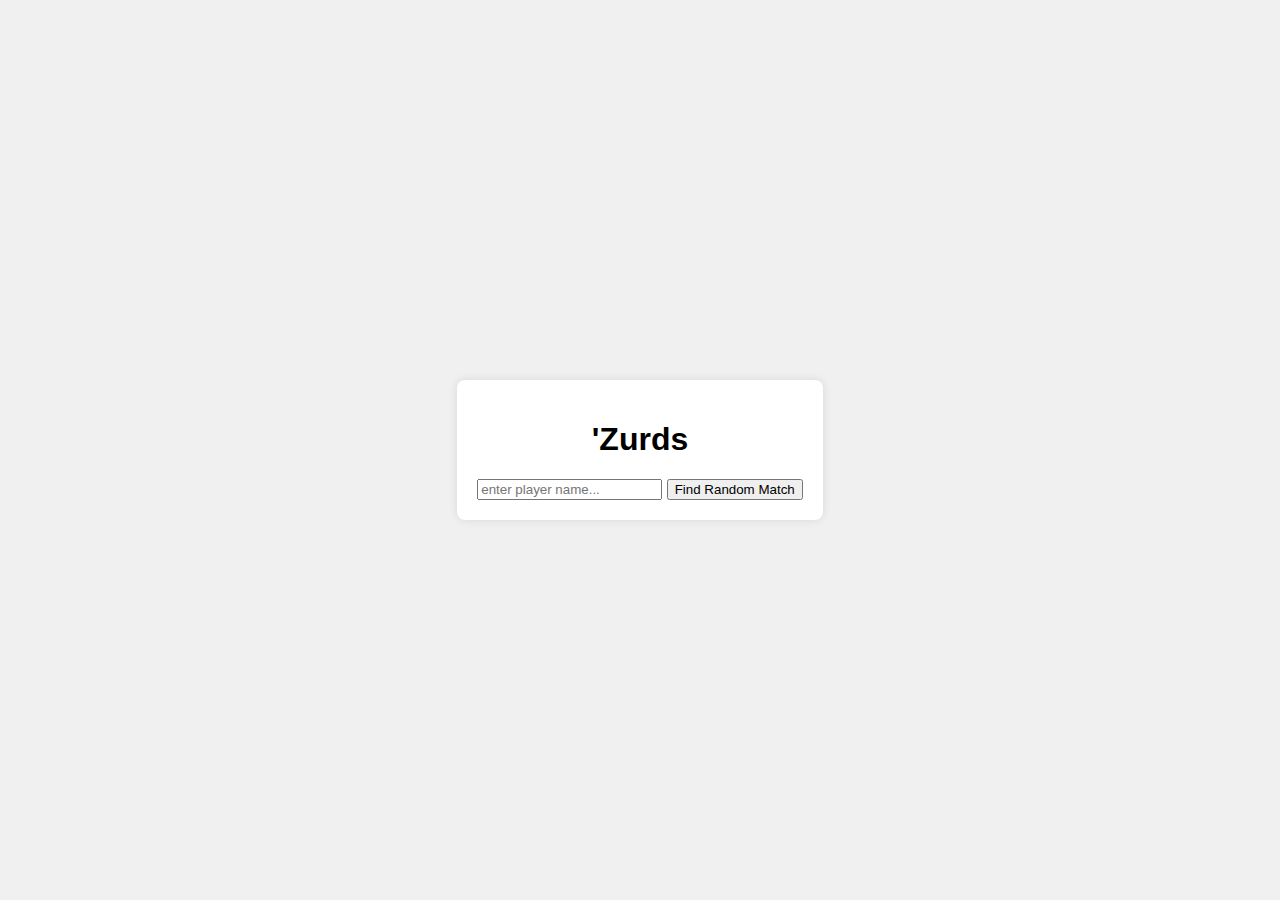
==== res/index.html @ 7b51bea3 "initial commit" ====
<!DOCTYPE html>
<html lang="en">
<head>
    <meta charset="UTF-8">
    <meta name="viewport" content="width=device-width, initial-scale=1.0">
    <title>Player Name Input</title>
    <link rel="stylesheet" href="styles.css">
</head>
<body>
    <div class="container">
        <h1>'Zurds</h1>
        <input type="text" id="player-name" placeholder="enter player name...">
        <button id="find-random-match">Find Random Match</button>
    </div>
    <script src="script.js"></script>
</body>
</html>
---- res/styles.css ----
body {
    font-family: Arial, sans-serif;
    display: flex;
    justify-content: center;
    align-items: center;
    height: 100vh;
    margin: 0;
    background-color: #f0f0f0;
}

.container {
    text-align: center;
    background-color: white;
    padding: 20px;
    border-radius: 8px;
    box-shadow: 0 0 10px rgba(0, 0, 0, 0.1);
}

label {
    display: block;
    margin-bottom: 10px;
    font-size: 18px;
}

#playerName {
    width: 300px;
    padding: 10px;
    font-size: 16px;
    border: 1px solid #ccc;
    border-radius: 4px;
}

#findMatch {
    padding: 10px 20px;
    font-size: 16px;
    background-color: #4CAF50;
    color: white;
    border: none;
    border-radius: 4px;
    cursor: pointer;
}

#findMatch:hover {
    background-color: #45a049;
}
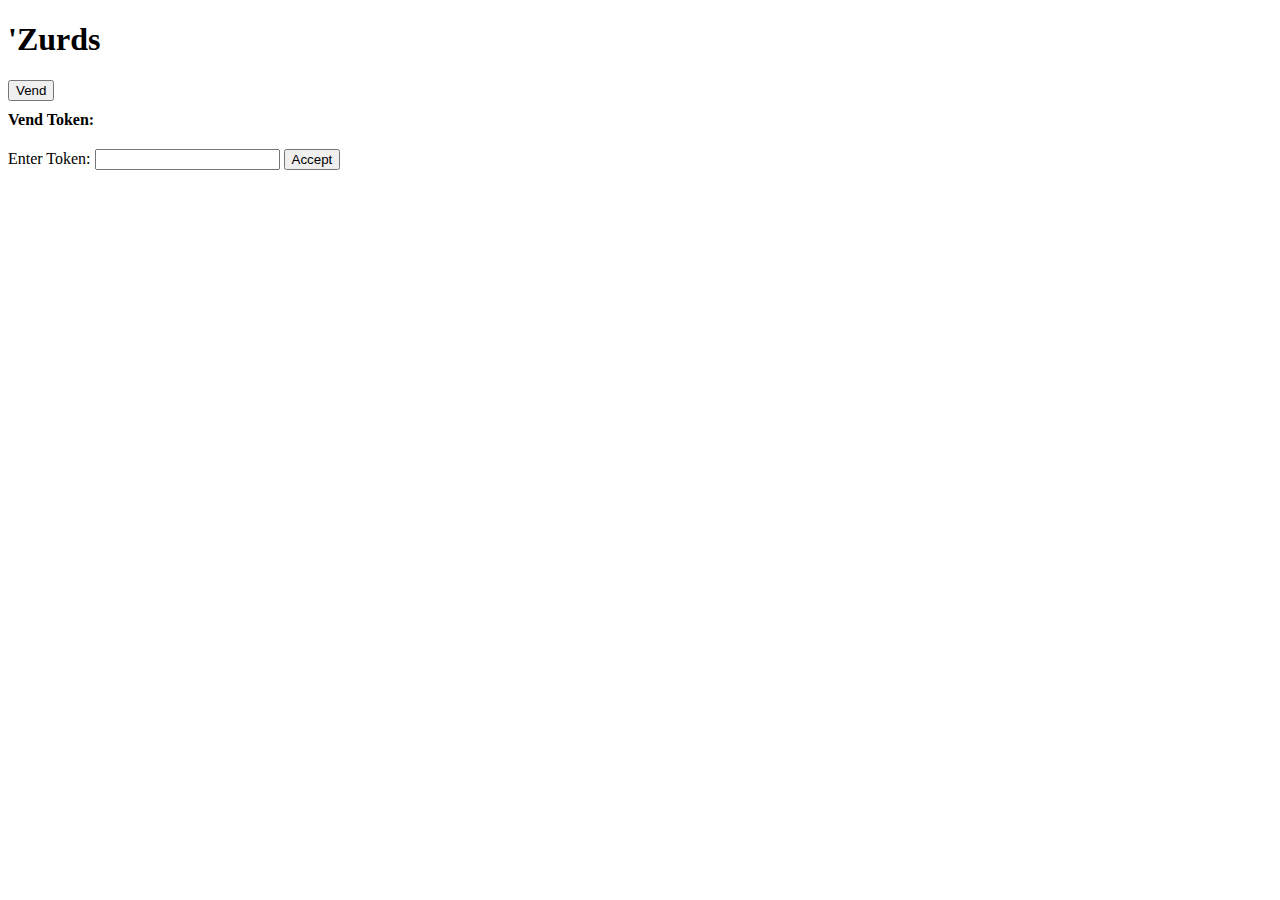
==== commit 5c92a190: "progress towards getting webrtc to work" ====
--- a/res/index.html
+++ b/res/index.html
@@ -3,15 +3,25 @@
 <head>
     <meta charset="UTF-8">
     <meta name="viewport" content="width=device-width, initial-scale=1.0">
-    <title>Player Name Input</title>
-    <link rel="stylesheet" href="styles.css">
+    <title>'Zurds</title>
 </head>
-<body>
-    <div class="container">
+    <body>
         <h1>'Zurds</h1>
-        <input type="text" id="player-name" placeholder="enter player name...">
-        <button id="find-random-match">Find Random Match</button>
-    </div>
-    <script src="script.js"></script>
-</body>
-</html>
+
+        <!-- Button to call /vend API -->
+        <button id="vendButton">Vend</button>
+
+        <!-- Display token from /vend API -->
+        <div id="vendTokenDisplay" style="margin-top: 10px;">
+            <strong>Vend Token:</strong> <span id="vendToken"></span>
+        </div>
+
+        <!-- Textbox and button to call /accept API -->
+        <div style="margin-top: 20px;">
+            <label for="tokenInput">Enter Token: </label>
+            <input type="text" id="tokenInput">
+            <button id="acceptButton">Accept</button>
+        </div>
+        <script src="index.js"></script>
+    </body>
+</html>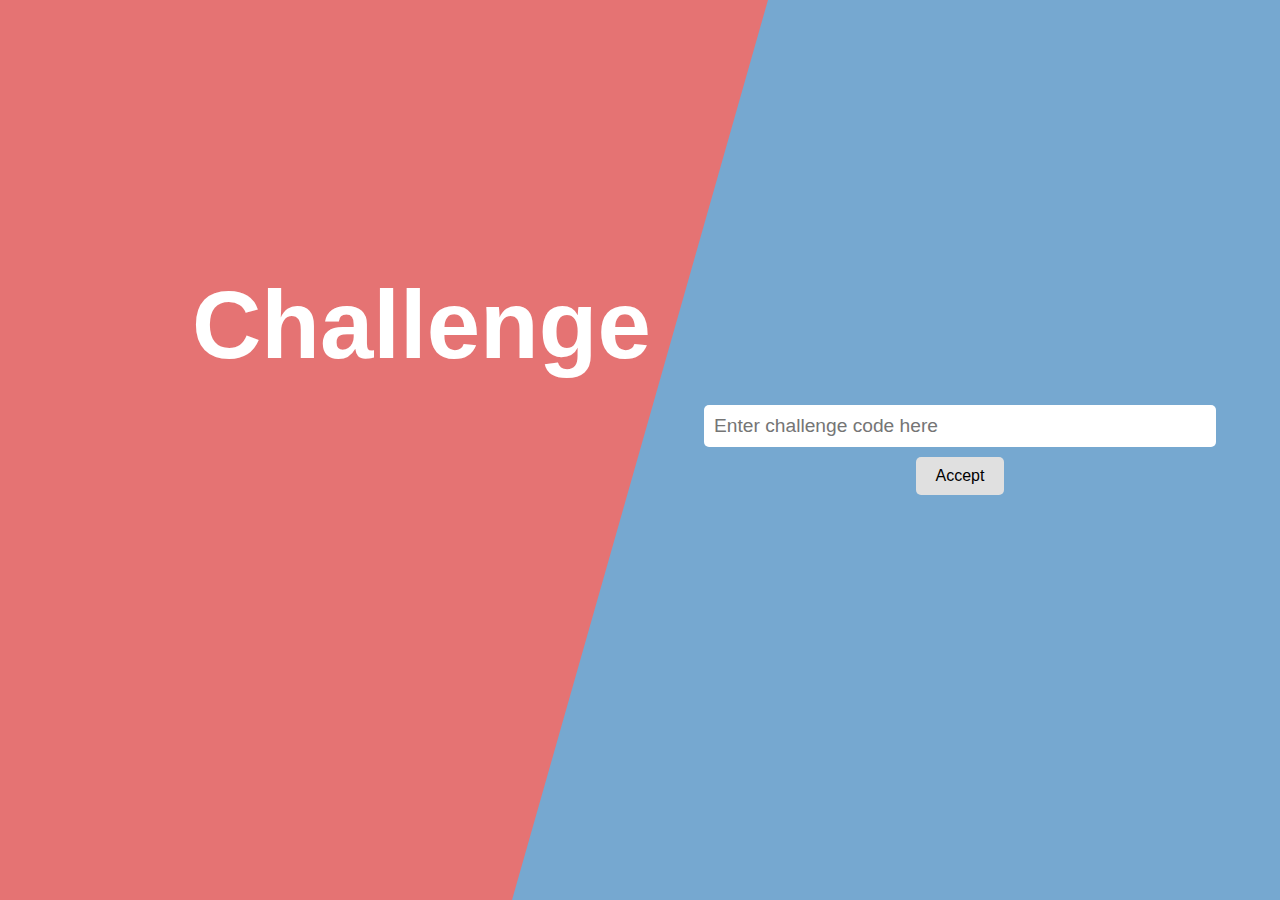
==== commit f92ab51d: "finished basic server, started on connect screen for website" ====
--- a/res/index.html
+++ b/res/index.html
@@ -1,27 +1,22 @@
 <!DOCTYPE html>
 <html lang="en">
-<head>
-    <meta charset="UTF-8">
-    <meta name="viewport" content="width=device-width, initial-scale=1.0">
-    <title>'Zurds</title>
-</head>
+    <head>
+        <meta charset="UTF-8">
+        <meta name="viewport" content="width=device-width, initial-scale=1.0">
+        <title>'Zurds</title>
+        <link rel="stylesheet" href="styles.css">
+    </head>
     <body>
-        <h1>'Zurds</h1>
-
-        <!-- Button to call /vend API -->
-        <button id="vendButton">Vend</button>
-
-        <!-- Display token from /vend API -->
-        <div id="vendTokenDisplay" style="margin-top: 10px;">
-            <strong>Vend Token:</strong> <span id="vendToken"></span>
-        </div>
-
-        <!-- Textbox and button to call /accept API -->
-        <div style="margin-top: 20px;">
-            <label for="tokenInput">Enter Token: </label>
-            <input type="text" id="tokenInput">
-            <button id="acceptButton">Accept</button>
+        <div class="container">
+            <div class="left-section">
+                <div class="challenge-text unselectable">Challenge</div>
+                <div class="token-text"></div>
+            </div>
+            <div class="right-section">
+                <input type="text" id="tokenInput" placeholder="Enter challenge code here">
+                <button id="acceptButton">Accept</button>
+            </div>
         </div>
         <script src="index.js"></script>
     </body>
-</html>+</html>
--- a/res/styles.css
+++ b/res/styles.css
@@ -0,0 +1,81 @@
+* {
+    margin: 0;
+    padding: 0;
+    box-sizing: border-box;
+}
+
+body, html {
+    height: 100%;
+    font-family: Arial, sans-serif;
+    background-color: #76a8d0; 
+}
+
+.container {
+    height: 100vh;
+    position: relative;
+}
+
+.left-section {
+    background-color: #e57373;
+    width: 100%;
+    height: 100%;
+    position: absolute;
+    clip-path: polygon(0 0, 60% 0, 40% 100%, 0% 100%);
+}
+
+.challenge-text {
+    position: absolute;
+    top: 30%;
+    left: 15%;
+    color: #ffffff;
+    font-size: 6em;
+    font-weight: bold;
+}
+
+.token-text {
+    position: absolute;
+    top: 30%;
+    left: 25%;
+    color: #ffffff;
+    font-size: 2em;
+    font-weight: bold;
+    margin-top: 4em;
+}
+
+.right-section {
+    width: 50%;
+    height: 100%;
+    position: absolute;
+    top: 0;
+    right: 0;
+    display: flex;
+    align-items: center;
+    justify-content: center;
+    flex-direction: column;
+}
+
+.right-section input {
+    padding: 10px;
+    font-size: 1.2em;
+    border: none;
+    border-radius: 5px;
+    width: 80%;
+}
+
+.right-section button {
+    margin-top: 10px;
+    padding: 10px 20px;
+    font-size: 1em;
+    background-color: #e0e0e0;
+    border: none;
+    border-radius: 5px;
+    cursor: pointer;
+}
+
+.unselectable {
+    -moz-user-select: -moz-none;
+    -khtml-user-select: none;
+    -webkit-user-select: none;
+    user-select: none;
+    cursor:pointer;
+}